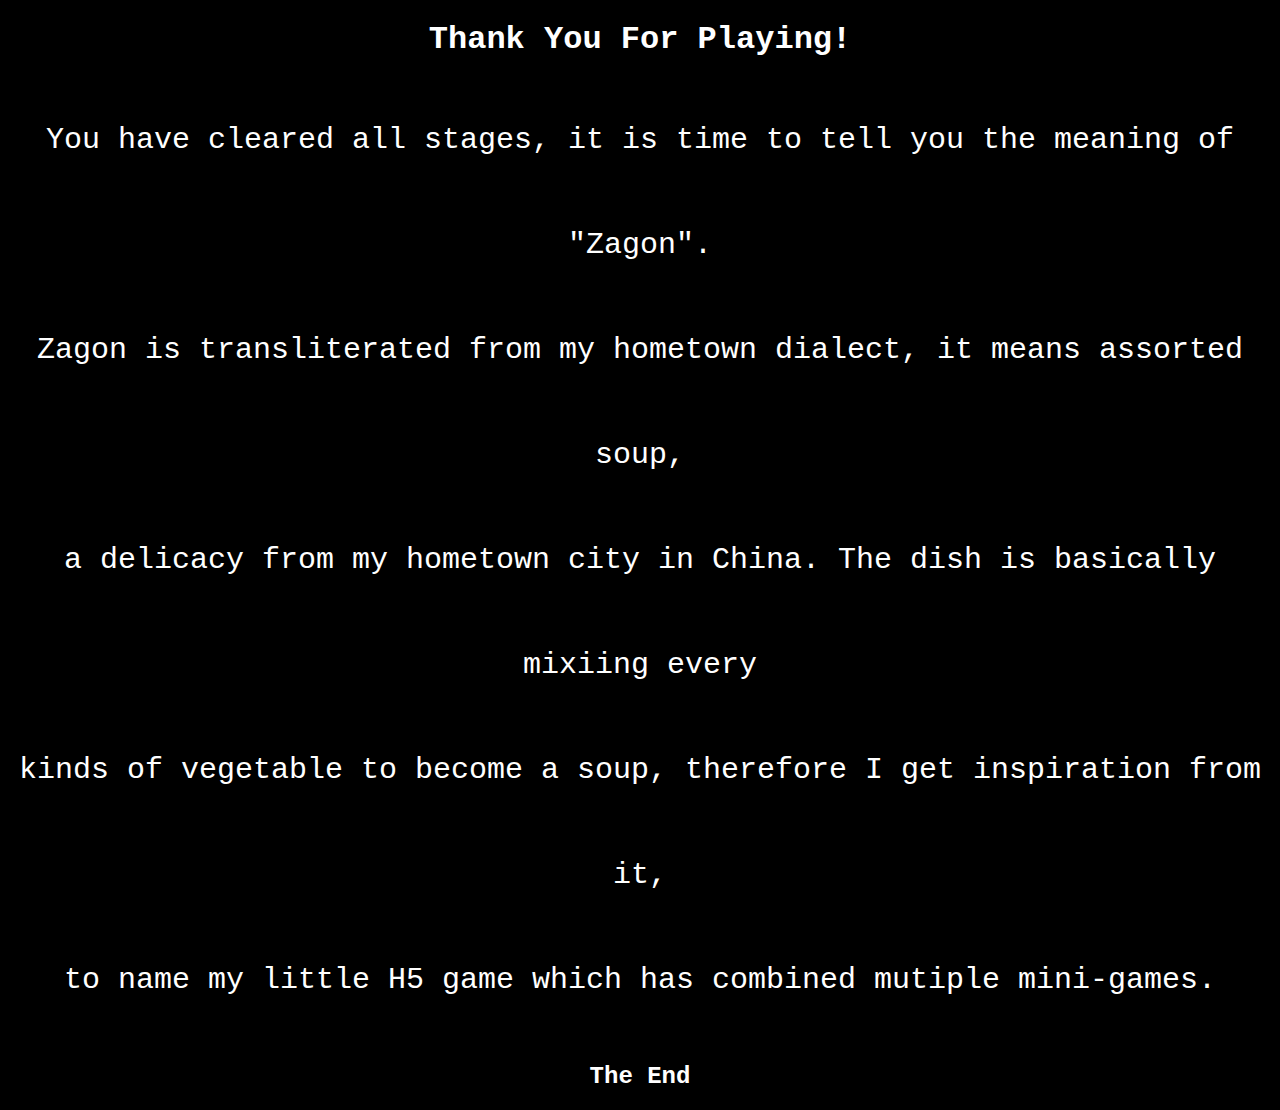
==== end.html @ 617dfb26 "Add files via upload" ====
<!DOCTYPE html>
<html lang="en">
<head>
    <meta charset="UTF-8">
    <meta http-equiv="X-UA-Compatible" content="IE=edge">
    <meta name="viewport" content="width=device-width, initial-scale=1.0">
    <title>Zagon - The End</title>
    <link rel="stylesheet" href="end.css">
</head>

<body>
    <h1>Thank You For Playing!</h1>

    <p id="end-p">
        You have cleared all stages, it is time to tell you the meaning of "Zagon". <br>
        Zagon is transliterated from my hometown dialect, it means assorted soup, <br>
        a delicacy from my hometown city in China. The dish is basically mixiing every <br>
        kinds of vegetable to become a soup, therefore I get inspiration from it, <br>
        to name my little H5 game which has combined mutiple mini-games. <br>
    </p>

    <h2>The End</h2>

</body>
</html>
---- end.css ----
html {
    background-color: black;
}

body {
    color: white;
    text-align: center;
    font-family:'Courier New', Courier, monospace;
}

#end-p {
    font-size: 30px;
    line-height: 3.5;
}
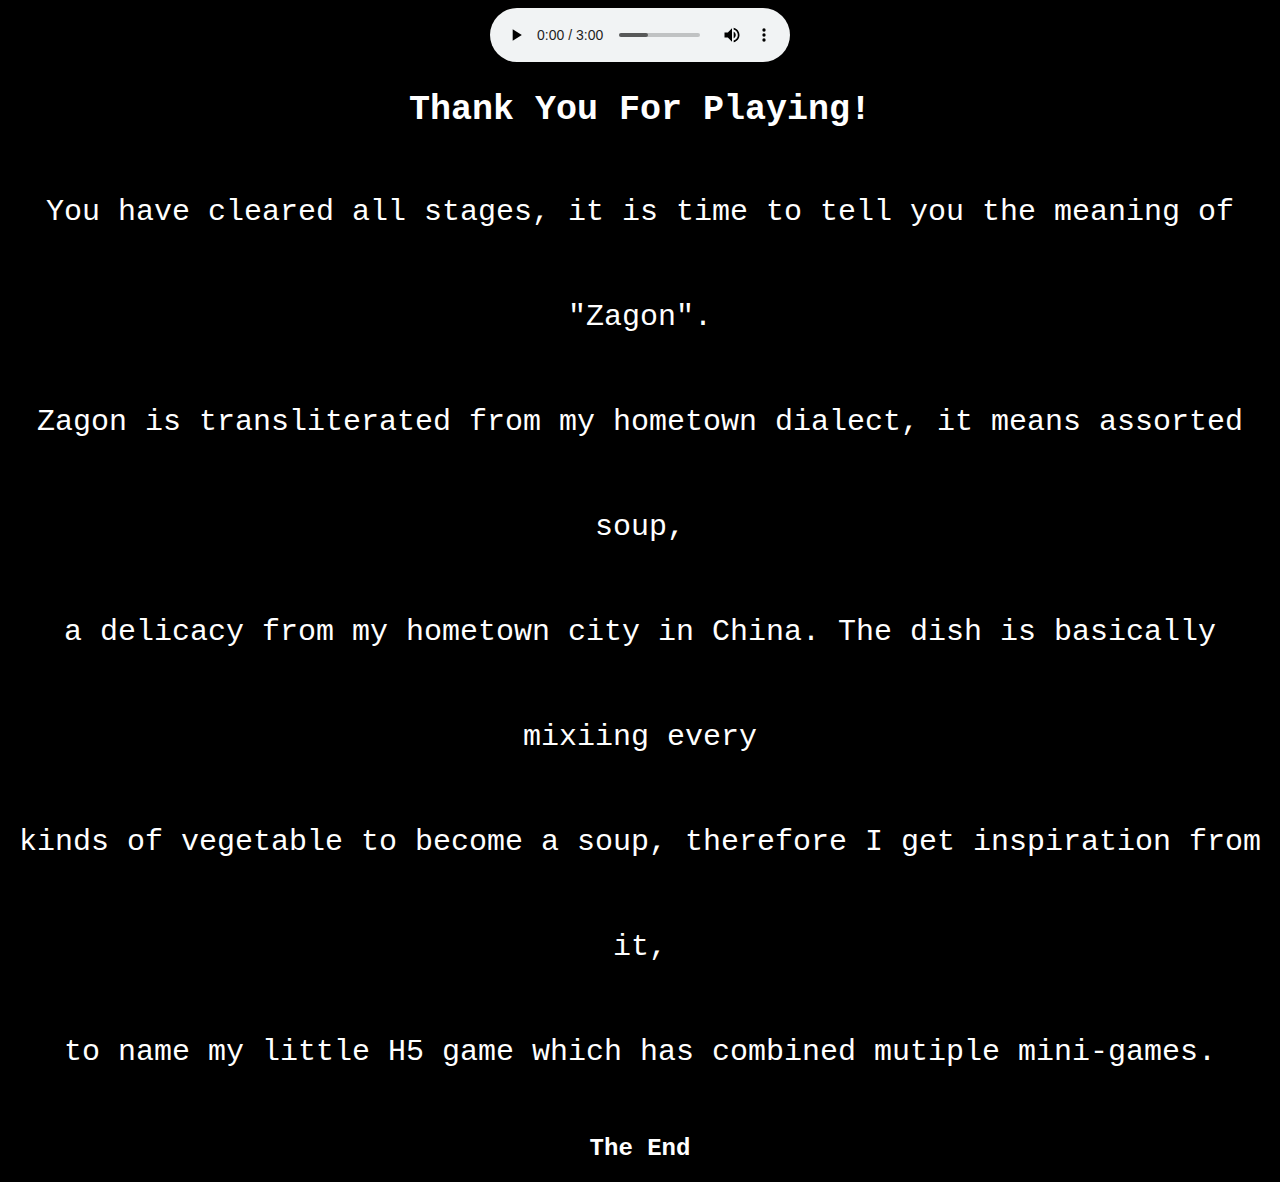
==== commit 2204bff4: "Add files via upload" ====
--- a/end.html
+++ b/end.html
@@ -9,6 +9,10 @@
 </head>
 
 <body>
+    <audio autoplay controls>
+        <source src="audio/end-bgm.mp3" type="audio/mp3">
+    </audio>
+
     <h1>Thank You For Playing!</h1>
 
     <p id="end-p">
--- a/end.css
+++ b/end.css
@@ -8,6 +8,10 @@
     font-family:'Courier New', Courier, monospace;
 }
 
+h1 {
+    font-size: 35px;
+}
+
 #end-p {
     font-size: 30px;
     line-height: 3.5;
